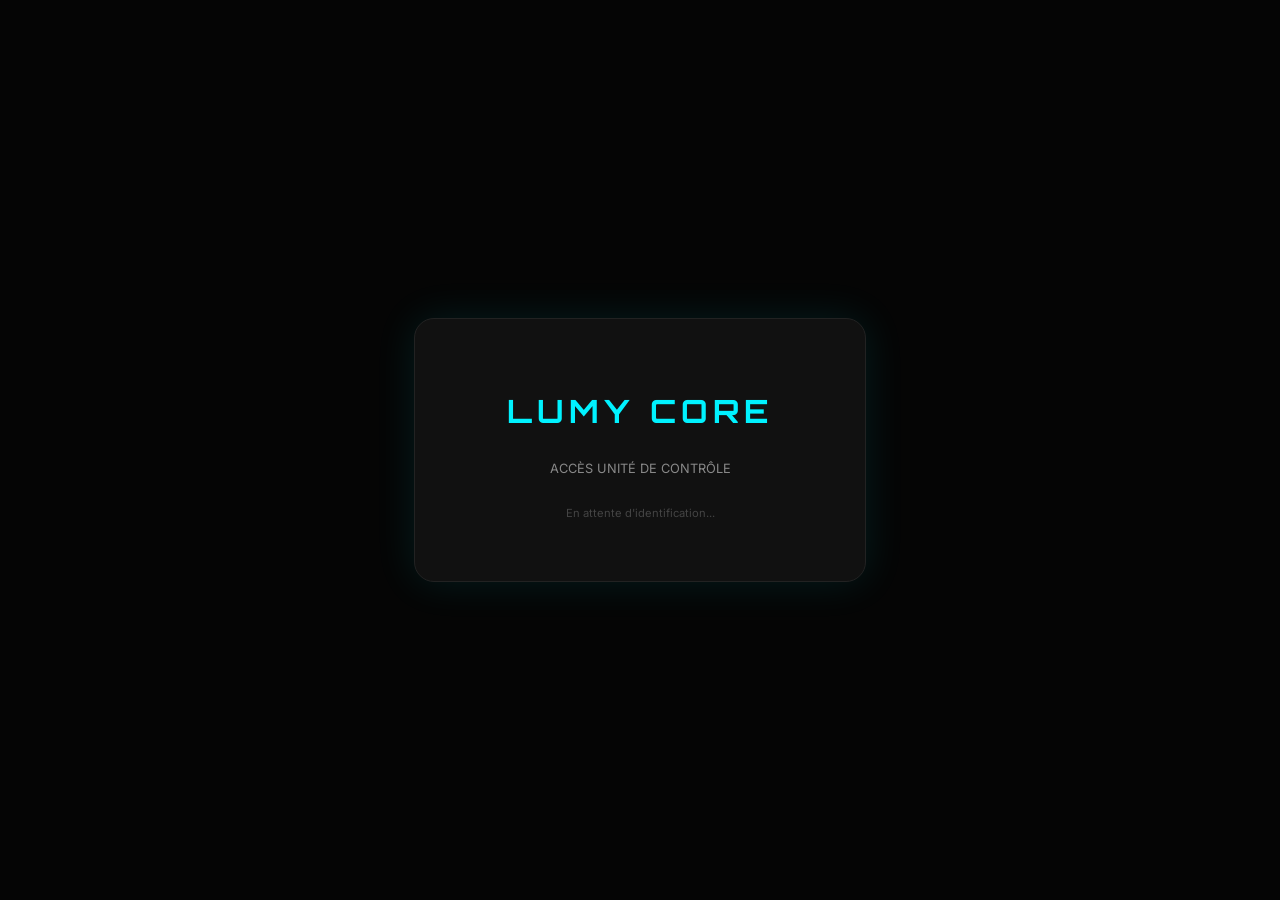
==== index.html @ 34170dda "Update index.html" ====
<!DOCTYPE html>
<html lang="fr">
<head>
    <meta charset="UTF-8">
    <title>LUMY CORE | AUTH</title>
    <link href="https://fonts.googleapis.com/css2?family=Orbitron:wght@700&family=Inter:wght@400&display=swap" rel="stylesheet">
    <script src="https://accounts.google.com/gsi/client" async defer></script>

    <style>
        body { background: #050505; color: white; font-family: 'Inter', sans-serif; display: flex; align-items: center; justify-content: center; height: 100vh; margin: 0; }
        .auth-card { background: #111; padding: 50px; border-radius: 20px; border: 1px solid #222; text-align: center; box-shadow: 0 0 40px rgba(0, 242, 255, 0.1); width: 350px; }
        h1 { font-family: 'Orbitron'; color: #00f2ff; letter-spacing: 5px; margin-bottom: 30px; }
        #g_id_onload { margin-top: 20px; }
    </style>
</head>
<body>

    <div class="auth-card">
        <h1>LUMY CORE</h1>
        <p style="opacity: 0.5; font-size: 0.8rem; margin-bottom: 30px;">ACCÈS UNITÉ DE CONTRÔLE</p>

        <div id="g_id_onload"
             data-client_id="280639681515-s3mthshvuqqc19s138j87o37br67qf9b.apps.googleusercontent.com"
             data-context="signin"
             data-ux_mode="popup"
             data-callback="handleCredentialResponse"
             data-auto_prompt="false">
        </div>

        <div class="g_id_signin"
             data-type="standard"
             data-shape="rectangular"
             data-theme="outline"
             data-text="signin_with"
             data-size="large"
             data-logo_alignment="left">
        </div>

        <p id="status" style="margin-top:20px; font-size:0.7rem; color:#444;">En attente d'identification...</p>
    </div>

    <script>
        function handleCredentialResponse(response) {
    // 1. Décoder les infos du jeton (c'est du Base64)
    const base64Url = response.credential.split('.')[1];
    const base64 = base64Url.replace(/-/g, '+').replace(/_/g, '/');
    const jsonPayload = decodeURIComponent(atob(base64).split('').map(function(c) {
        return '%' + ('00' + c.charCodeAt(0).toString(16)).slice(-2);
    }).join(''));

    const user = JSON.parse(jsonPayload);

    // 2. Enregistrer les infos dans le navigateur
    localStorage.setItem('lumy_user', JSON.stringify(user));

    // 3. Envoyer vers le Dashboard
    document.getElementById('status').innerText = "VÉRIFICATION RÉUSSIE... BIENVENUE " + user.given_name;
    
    setTimeout(() => {
        window.location.href = "dashboard.html";
    }, 1200);
}
    </script>
</body>
</html>
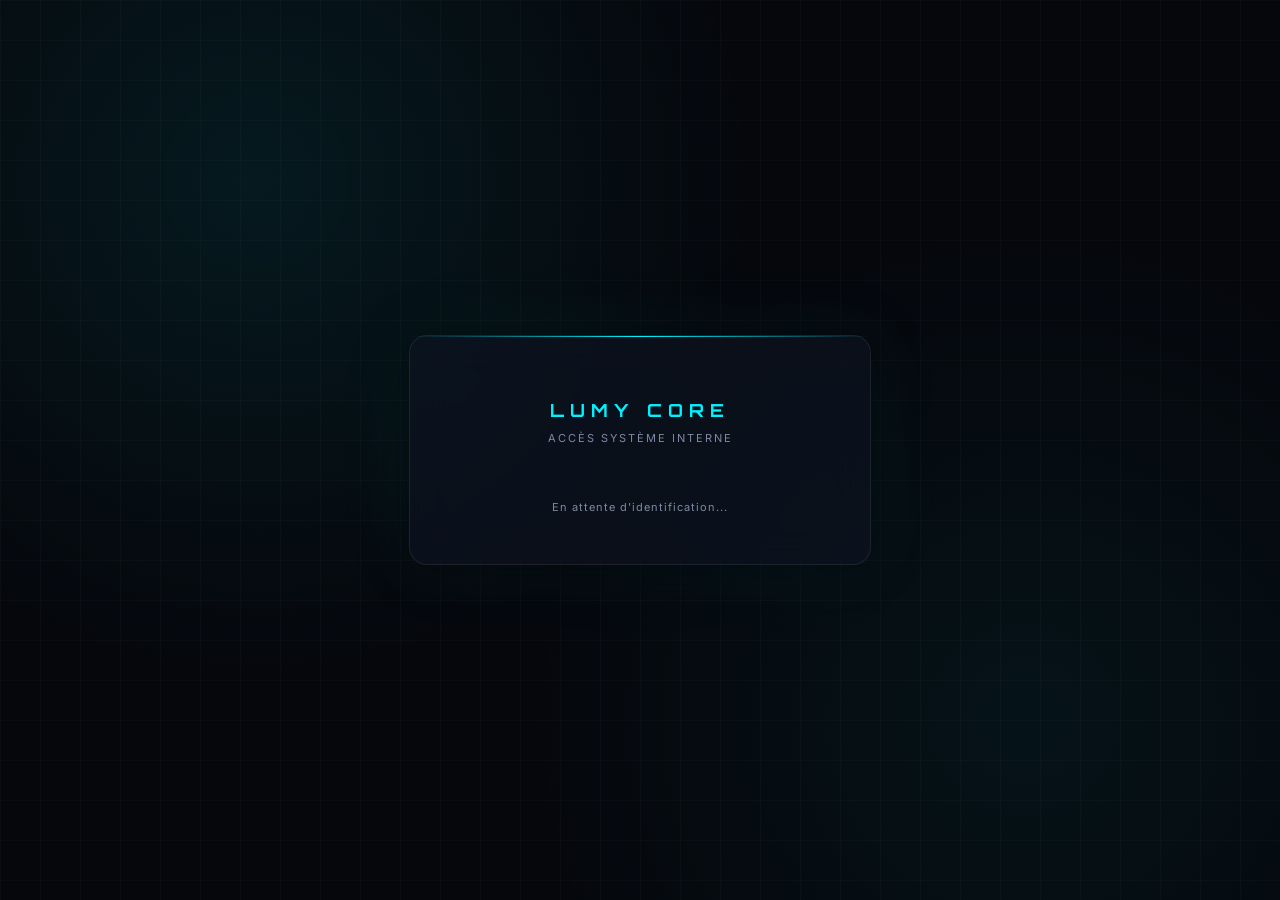
==== commit 876976e2: "Update index.html" ====
--- a/index.html
+++ b/index.html
@@ -1,65 +1,162 @@
 <!DOCTYPE html>
 <html lang="fr">
 <head>
-    <meta charset="UTF-8">
-    <title>LUMY CORE | AUTH</title>
-    <link href="https://fonts.googleapis.com/css2?family=Orbitron:wght@700&family=Inter:wght@400&display=swap" rel="stylesheet">
-    <script src="https://accounts.google.com/gsi/client" async defer></script>
+<meta charset="UTF-8">
+<title>LUMY CORE | AUTH</title>
 
-    <style>
-        body { background: #050505; color: white; font-family: 'Inter', sans-serif; display: flex; align-items: center; justify-content: center; height: 100vh; margin: 0; }
-        .auth-card { background: #111; padding: 50px; border-radius: 20px; border: 1px solid #222; text-align: center; box-shadow: 0 0 40px rgba(0, 242, 255, 0.1); width: 350px; }
-        h1 { font-family: 'Orbitron'; color: #00f2ff; letter-spacing: 5px; margin-bottom: 30px; }
-        #g_id_onload { margin-top: 20px; }
-    </style>
+<link href="https://fonts.googleapis.com/css2?family=Orbitron:wght@700&family=Inter:wght@300;400;500&display=swap" rel="stylesheet">
+<script src="https://accounts.google.com/gsi/client" async defer></script>
+
+<style>
+:root{
+    --bg:#05070c;
+    --panel:rgba(15,20,35,0.65);
+    --accent:#00f2ff;
+    --text:#e8f0ff;
+    --muted:#7c8aa3;
+    --border:rgba(255,255,255,0.08);
+}
+
+/* BACKGROUND */
+body{
+    margin:0;
+    height:100vh;
+    display:flex;
+    justify-content:center;
+    align-items:center;
+    background:
+        radial-gradient(circle at 20% 20%, rgba(0,242,255,0.08), transparent 40%),
+        radial-gradient(circle at 80% 80%, rgba(0,242,255,0.05), transparent 40%),
+        var(--bg);
+    font-family:Inter;
+    color:var(--text);
+    overflow:hidden;
+}
+
+/* GRID OVERLAY (subtil) */
+body::before{
+    content:"";
+    position:absolute;
+    width:100%;
+    height:100%;
+    background-image:linear-gradient(rgba(255,255,255,0.02) 1px, transparent 1px),
+                     linear-gradient(90deg, rgba(255,255,255,0.02) 1px, transparent 1px);
+    background-size:40px 40px;
+    pointer-events:none;
+}
+
+/* CARD */
+.auth-card{
+    position:relative;
+    background:var(--panel);
+    backdrop-filter:blur(20px);
+    border:1px solid var(--border);
+    padding:50px;
+    border-radius:18px;
+    text-align:center;
+    width:360px;
+
+    box-shadow:
+        0 0 40px rgba(0,0,0,0.6),
+        0 0 80px rgba(0,242,255,0.08);
+}
+
+/* TOP GLOW LINE */
+.auth-card::before{
+    content:"";
+    position:absolute;
+    top:0;
+    left:0;
+    right:0;
+    height:1px;
+    background:linear-gradient(90deg, transparent, var(--accent), transparent);
+}
+
+/* TITLE */
+h1{
+    font-family:Orbitron;
+    color:var(--accent);
+    letter-spacing:6px;
+    font-size:18px;
+    margin-bottom:10px;
+}
+
+/* SUBTEXT */
+.subtitle{
+    font-size:11px;
+    color:var(--muted);
+    letter-spacing:2px;
+    margin-bottom:30px;
+}
+
+/* STATUS */
+#status{
+    margin-top:25px;
+    font-size:11px;
+    color:var(--muted);
+    letter-spacing:1px;
+}
+
+/* GOOGLE BUTTON WRAP */
+.g_id_signin{
+    display:flex;
+    justify-content:center;
+}
+
+/* HOVER GLOW */
+.auth-card:hover{
+    box-shadow:
+        0 0 50px rgba(0,0,0,0.7),
+        0 0 120px rgba(0,242,255,0.12);
+    transition:0.4s;
+}
+</style>
 </head>
+
 <body>
 
-    <div class="auth-card">
-        <h1>LUMY CORE</h1>
-        <p style="opacity: 0.5; font-size: 0.8rem; margin-bottom: 30px;">ACCÈS UNITÉ DE CONTRÔLE</p>
+<div class="auth-card">
+    <h1>LUMY CORE</h1>
+    <div class="subtitle">ACCÈS SYSTÈME INTERNE</div>
 
-        <div id="g_id_onload"
-             data-client_id="280639681515-s3mthshvuqqc19s138j87o37br67qf9b.apps.googleusercontent.com"
-             data-context="signin"
-             data-ux_mode="popup"
-             data-callback="handleCredentialResponse"
-             data-auto_prompt="false">
-        </div>
-
-        <div class="g_id_signin"
-             data-type="standard"
-             data-shape="rectangular"
-             data-theme="outline"
-             data-text="signin_with"
-             data-size="large"
-             data-logo_alignment="left">
-        </div>
-
-        <p id="status" style="margin-top:20px; font-size:0.7rem; color:#444;">En attente d'identification...</p>
+    <div id="g_id_onload"
+         data-client_id="280639681515-s3mthshvuqqc19s138j87o37br67qf9b.apps.googleusercontent.com"
+         data-context="signin"
+         data-ux_mode="popup"
+         data-callback="handleCredentialResponse"
+         data-auto_prompt="false">
     </div>
 
-    <script>
-        function handleCredentialResponse(response) {
-    // 1. Décoder les infos du jeton (c'est du Base64)
+    <div class="g_id_signin"
+         data-type="standard"
+         data-theme="outline"
+         data-size="large">
+    </div>
+
+    <div id="status">En attente d'identification...</div>
+</div>
+
+<script>
+function handleCredentialResponse(response) {
+
     const base64Url = response.credential.split('.')[1];
     const base64 = base64Url.replace(/-/g, '+').replace(/_/g, '/');
-    const jsonPayload = decodeURIComponent(atob(base64).split('').map(function(c) {
-        return '%' + ('00' + c.charCodeAt(0).toString(16)).slice(-2);
-    }).join(''));
+    const jsonPayload = decodeURIComponent(atob(base64).split('').map(c =>
+        '%' + ('00' + c.charCodeAt(0).toString(16)).slice(-2)
+    ).join(''));
 
     const user = JSON.parse(jsonPayload);
 
-    // 2. Enregistrer les infos dans le navigateur
     localStorage.setItem('lumy_user', JSON.stringify(user));
 
-    // 3. Envoyer vers le Dashboard
-    document.getElementById('status').innerText = "VÉRIFICATION RÉUSSIE... BIENVENUE " + user.given_name;
-    
+    document.getElementById('status').innerText =
+        "AUTHENTIFICATION VALIDÉE — " + user.given_name;
+
     setTimeout(() => {
         window.location.href = "dashboard.html";
-    }, 1200);
+    }, 1000);
 }
-    </script>
+</script>
+
 </body>
 </html>
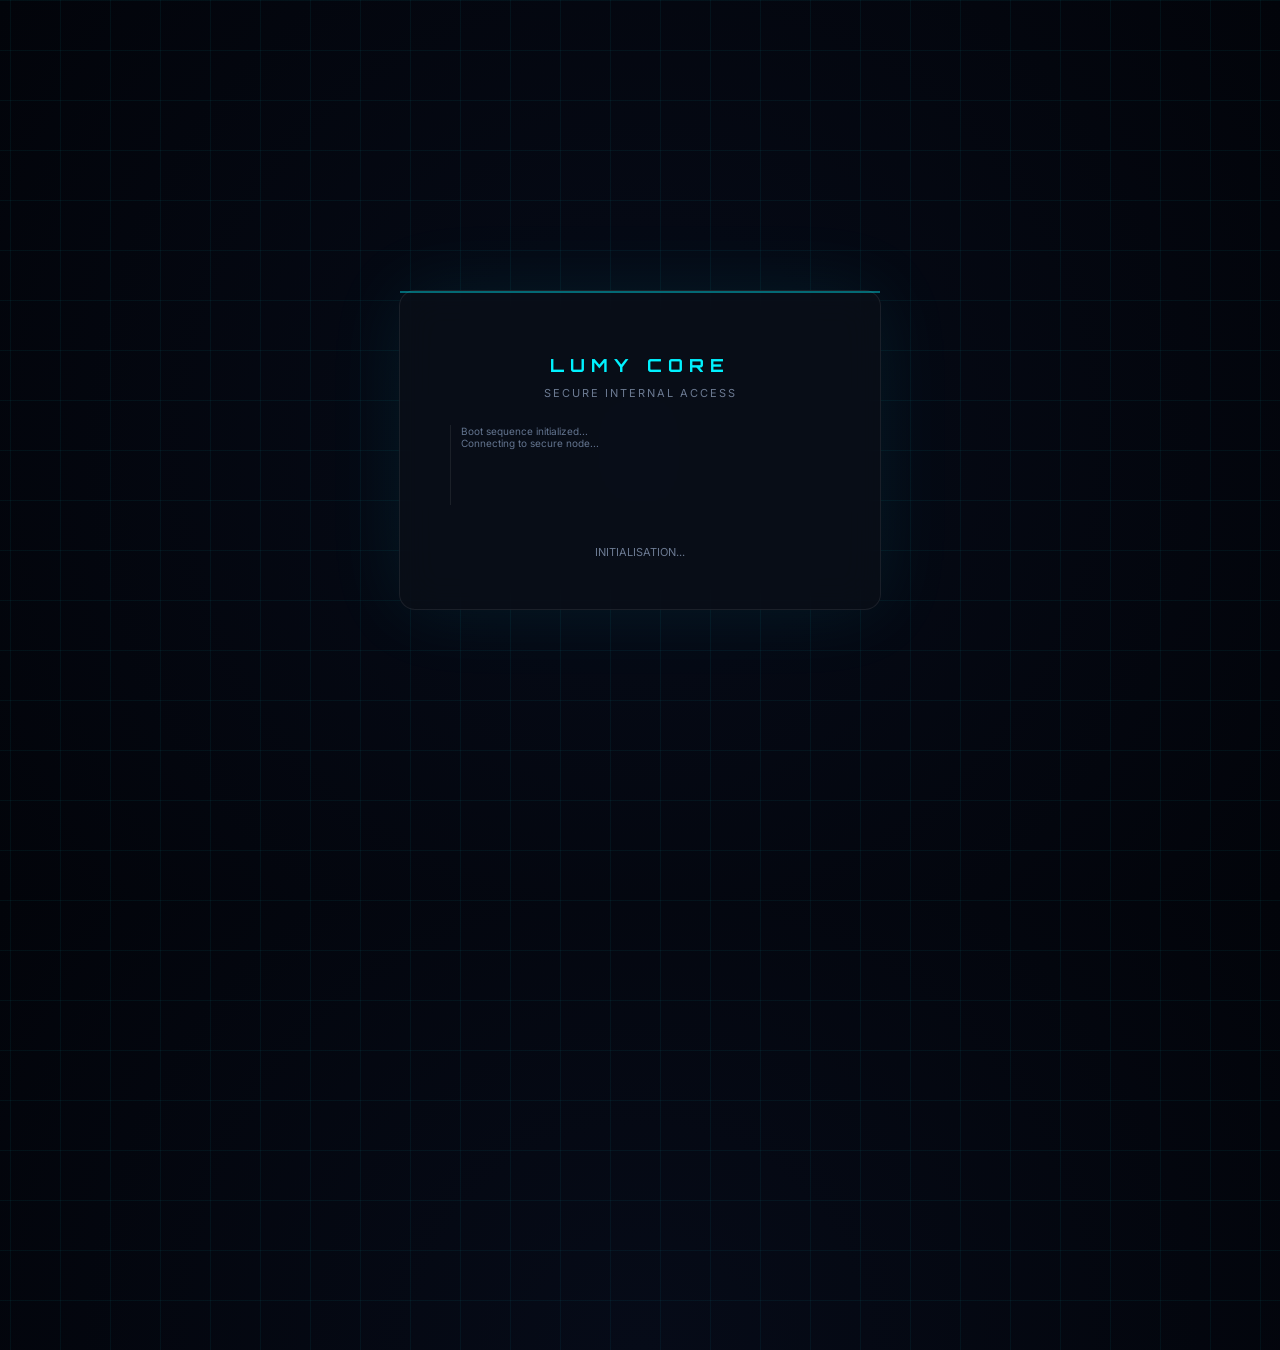
==== commit cb7e2608: "Update index.html" ====
--- a/index.html
+++ b/index.html
@@ -2,18 +2,18 @@
 <html lang="fr">
 <head>
 <meta charset="UTF-8">
-<title>LUMY CORE | AUTH</title>
+<title>LUMY CORE | SECURE ACCESS</title>
 
 <link href="https://fonts.googleapis.com/css2?family=Orbitron:wght@700&family=Inter:wght@300;400;500&display=swap" rel="stylesheet">
 <script src="https://accounts.google.com/gsi/client" async defer></script>
 
 <style>
 :root{
-    --bg:#05070c;
-    --panel:rgba(15,20,35,0.65);
+    --bg:#03060c;
+    --panel:rgba(10,15,25,0.75);
     --accent:#00f2ff;
     --text:#e8f0ff;
-    --muted:#7c8aa3;
+    --muted:#6c7a92;
     --border:rgba(255,255,255,0.08);
 }
 
@@ -24,90 +24,117 @@
     display:flex;
     justify-content:center;
     align-items:center;
-    background:
-        radial-gradient(circle at 20% 20%, rgba(0,242,255,0.08), transparent 40%),
-        radial-gradient(circle at 80% 80%, rgba(0,242,255,0.05), transparent 40%),
-        var(--bg);
     font-family:Inter;
     color:var(--text);
+    background:radial-gradient(circle at 50% 50%, #060b18, #02040a);
     overflow:hidden;
 }
 
-/* GRID OVERLAY (subtil) */
+/* ANIMATED GRID */
 body::before{
     content:"";
     position:absolute;
-    width:100%;
-    height:100%;
-    background-image:linear-gradient(rgba(255,255,255,0.02) 1px, transparent 1px),
-                     linear-gradient(90deg, rgba(255,255,255,0.02) 1px, transparent 1px);
-    background-size:40px 40px;
-    pointer-events:none;
+    width:200%;
+    height:200%;
+    background:
+        linear-gradient(rgba(0,242,255,0.05) 1px, transparent 1px),
+        linear-gradient(90deg, rgba(0,242,255,0.05) 1px, transparent 1px);
+    background-size:50px 50px;
+    transform:rotate(0deg);
+    animation:moveGrid 20s linear infinite;
+}
+
+@keyframes moveGrid{
+    from{transform:translateY(0);}
+    to{transform:translateY(-50px);}
 }
 
 /* CARD */
 .auth-card{
     position:relative;
     background:var(--panel);
-    backdrop-filter:blur(20px);
+    backdrop-filter:blur(18px);
     border:1px solid var(--border);
     padding:50px;
-    border-radius:18px;
+    border-radius:16px;
+    width:380px;
     text-align:center;
-    width:360px;
-
-    box-shadow:
-        0 0 40px rgba(0,0,0,0.6),
-        0 0 80px rgba(0,242,255,0.08);
-}
-
-/* TOP GLOW LINE */
-.auth-card::before{
+    box-shadow:0 0 80px rgba(0,242,255,0.08);
+}
+
+/* SCAN LINE */
+.auth-card::after{
     content:"";
     position:absolute;
+    left:0;
+    width:100%;
+    height:2px;
+    background:var(--accent);
     top:0;
-    left:0;
-    right:0;
-    height:1px;
-    background:linear-gradient(90deg, transparent, var(--accent), transparent);
+    animation:scan 4s linear infinite;
+    opacity:0.4;
+}
+
+@keyframes scan{
+    0%{top:0}
+    100%{top:100%}
 }
 
 /* TITLE */
 h1{
     font-family:Orbitron;
-    color:var(--accent);
     letter-spacing:6px;
     font-size:18px;
+    color:var(--accent);
     margin-bottom:10px;
 }
 
-/* SUBTEXT */
+/* SUB */
 .subtitle{
     font-size:11px;
+    letter-spacing:2px;
     color:var(--muted);
-    letter-spacing:2px;
-    margin-bottom:30px;
+    margin-bottom:25px;
+}
+
+/* TERMINAL LOG */
+.log-box{
+    text-align:left;
+    font-size:10px;
+    color:#8aa0c2;
+    height:80px;
+    overflow:hidden;
+    margin-bottom:20px;
+    border-left:1px solid var(--border);
+    padding-left:10px;
+}
+
+.log-line{
+    opacity:0.7;
+    animation:fadeIn 0.5s ease;
+}
+
+@keyframes fadeIn{
+    from{opacity:0;transform:translateY(5px)}
+    to{opacity:0.7}
 }
 
 /* STATUS */
 #status{
-    margin-top:25px;
+    margin-top:20px;
     font-size:11px;
     color:var(--muted);
-    letter-spacing:1px;
-}
-
-/* GOOGLE BUTTON WRAP */
+}
+
+/* BUTTON WRAP */
 .g_id_signin{
     display:flex;
     justify-content:center;
 }
 
-/* HOVER GLOW */
+/* HOVER */
 .auth-card:hover{
-    box-shadow:
-        0 0 50px rgba(0,0,0,0.7),
-        0 0 120px rgba(0,242,255,0.12);
+    box-shadow:0 0 120px rgba(0,242,255,0.12);
     transition:0.4s;
 }
 </style>
@@ -116,31 +143,59 @@
 <body>
 
 <div class="auth-card">
+
     <h1>LUMY CORE</h1>
-    <div class="subtitle">ACCÈS SYSTÈME INTERNE</div>
+    <div class="subtitle">SECURE INTERNAL ACCESS</div>
+
+    <div class="log-box" id="logs"></div>
 
     <div id="g_id_onload"
-         data-client_id="280639681515-s3mthshvuqqc19s138j87o37br67qf9b.apps.googleusercontent.com"
-         data-context="signin"
-         data-ux_mode="popup"
-         data-callback="handleCredentialResponse"
-         data-auto_prompt="false">
+        data-client_id="280639681515-s3mthshvuqqc19s138j87o37br67qf9b.apps.googleusercontent.com"
+        data-context="signin"
+        data-ux_mode="popup"
+        data-callback="handleCredentialResponse"
+        data-auto_prompt="false">
     </div>
 
     <div class="g_id_signin"
-         data-type="standard"
-         data-theme="outline"
-         data-size="large">
+        data-type="standard"
+        data-theme="outline"
+        data-size="large">
     </div>
 
-    <div id="status">En attente d'identification...</div>
+    <div id="status">INITIALISATION...</div>
+
 </div>
 
 <script>
+
+/* FAKE SYSTEM LOGS */
+const logs = [
+"Boot sequence initialized...",
+"Connecting to secure node...",
+"Verifying certificates...",
+"Checking access policies...",
+"Syncing authentication module...",
+"Awaiting user credentials..."
+];
+
+let i = 0;
+setInterval(()=>{
+    if(i < logs.length){
+        let line = document.createElement("div");
+        line.className = "log-line";
+        line.innerText = logs[i];
+        document.getElementById("logs").appendChild(line);
+        i++;
+    }
+}, 500);
+
+/* AUTH */
 function handleCredentialResponse(response) {
 
     const base64Url = response.credential.split('.')[1];
     const base64 = base64Url.replace(/-/g, '+').replace(/_/g, '/');
+
     const jsonPayload = decodeURIComponent(atob(base64).split('').map(c =>
         '%' + ('00' + c.charCodeAt(0).toString(16)).slice(-2)
     ).join(''));
@@ -149,12 +204,12 @@
 
     localStorage.setItem('lumy_user', JSON.stringify(user));
 
-    document.getElementById('status').innerText =
-        "AUTHENTIFICATION VALIDÉE — " + user.given_name;
-
-    setTimeout(() => {
+    document.getElementById("status").innerText =
+        "ACCESS GRANTED — " + user.email;
+
+    setTimeout(()=>{
         window.location.href = "dashboard.html";
-    }, 1000);
+    }, 1200);
 }
 </script>
 
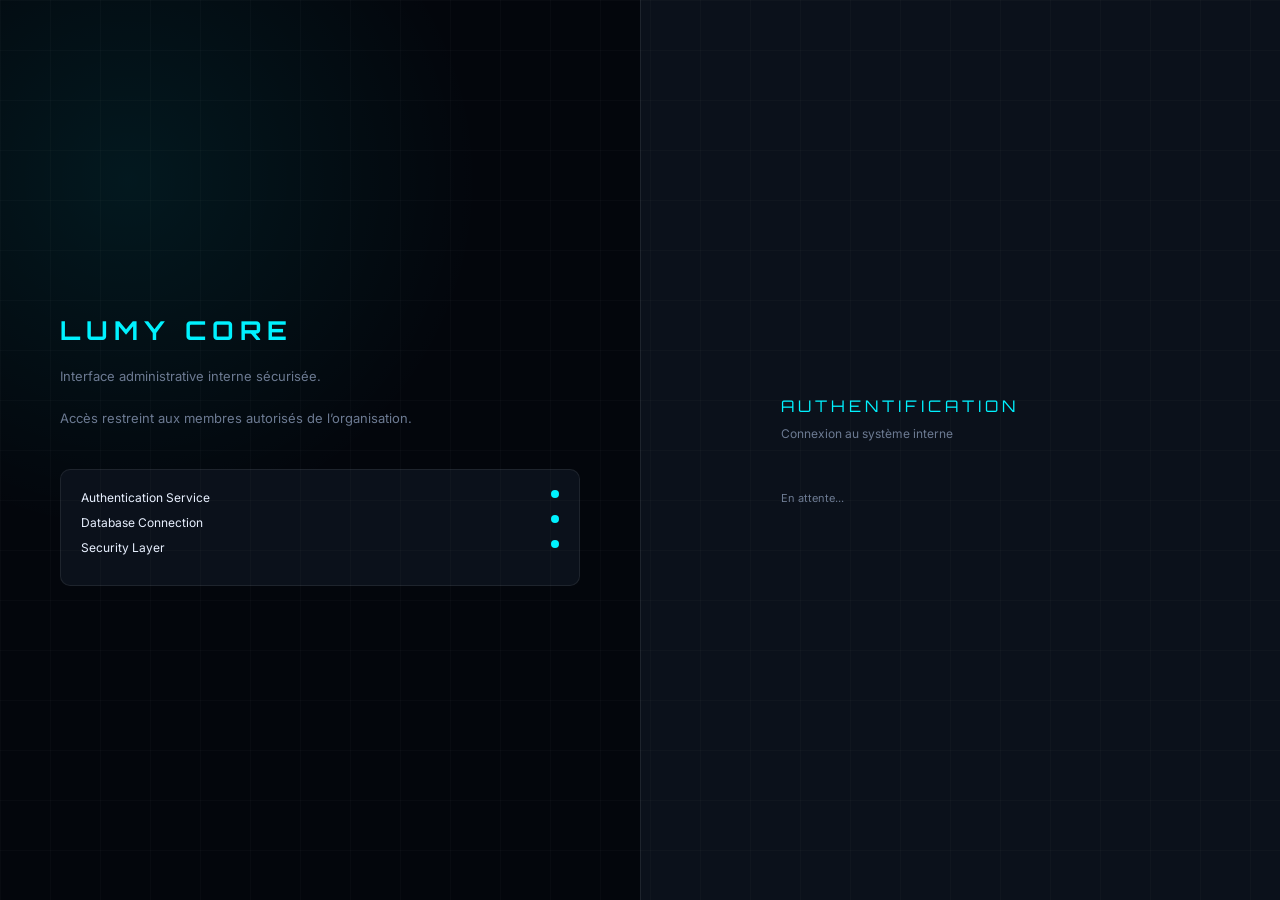
==== commit a4330cb4: "Update index.html" ====
--- a/index.html
+++ b/index.html
@@ -2,7 +2,7 @@
 <html lang="fr">
 <head>
 <meta charset="UTF-8">
-<title>LUMY CORE | SECURE ACCESS</title>
+<title>LUMY CORE | SYSTEM ACCESS</title>
 
 <link href="https://fonts.googleapis.com/css2?family=Orbitron:wght@700&family=Inter:wght@300;400;500&display=swap" rel="stylesheet">
 <script src="https://accounts.google.com/gsi/client" async defer></script>
@@ -10,113 +10,117 @@
 <style>
 :root{
     --bg:#03060c;
-    --panel:rgba(10,15,25,0.75);
+    --panel:#0b111b;
+    --panel2:#0f1624;
     --accent:#00f2ff;
     --text:#e8f0ff;
     --muted:#6c7a92;
     --border:rgba(255,255,255,0.08);
 }
 
-/* BACKGROUND */
+/* GLOBAL */
+*{margin:0;padding:0;box-sizing:border-box;font-family:Inter;}
+
 body{
-    margin:0;
     height:100vh;
     display:flex;
+    background:var(--bg);
+    color:var(--text);
+}
+
+/* LEFT PANEL (ADMIN SYSTEM) */
+.left{
+    width:50%;
+    padding:60px;
+    display:flex;
+    flex-direction:column;
     justify-content:center;
-    align-items:center;
-    font-family:Inter;
-    color:var(--text);
-    background:radial-gradient(circle at 50% 50%, #060b18, #02040a);
-    overflow:hidden;
-}
-
-/* ANIMATED GRID */
-body::before{
-    content:"";
-    position:absolute;
-    width:200%;
-    height:200%;
     background:
-        linear-gradient(rgba(0,242,255,0.05) 1px, transparent 1px),
-        linear-gradient(90deg, rgba(0,242,255,0.05) 1px, transparent 1px);
-    background-size:50px 50px;
-    transform:rotate(0deg);
-    animation:moveGrid 20s linear infinite;
-}
-
-@keyframes moveGrid{
-    from{transform:translateY(0);}
-    to{transform:translateY(-50px);}
-}
-
-/* CARD */
-.auth-card{
-    position:relative;
-    background:var(--panel);
-    backdrop-filter:blur(18px);
-    border:1px solid var(--border);
-    padding:50px;
-    border-radius:16px;
-    width:380px;
-    text-align:center;
-    box-shadow:0 0 80px rgba(0,242,255,0.08);
-}
-
-/* SCAN LINE */
-.auth-card::after{
-    content:"";
-    position:absolute;
-    left:0;
-    width:100%;
-    height:2px;
-    background:var(--accent);
-    top:0;
-    animation:scan 4s linear infinite;
-    opacity:0.4;
-}
-
-@keyframes scan{
-    0%{top:0}
-    100%{top:100%}
+        radial-gradient(circle at 20% 20%, rgba(0,242,255,0.08), transparent 40%),
+        var(--bg);
 }
 
 /* TITLE */
 h1{
     font-family:Orbitron;
     letter-spacing:6px;
-    font-size:18px;
+    font-size:26px;
+    color:var(--accent);
+    margin-bottom:20px;
+}
+
+/* DESCRIPTION */
+.desc{
+    color:var(--muted);
+    font-size:13px;
+    line-height:1.6;
+    max-width:400px;
+}
+
+/* SYSTEM STATUS */
+.status-box{
+    margin-top:40px;
+    border:1px solid var(--border);
+    padding:20px;
+    border-radius:10px;
+    background:var(--panel);
+}
+
+.status-line{
+    display:flex;
+    justify-content:space-between;
+    font-size:12px;
+    margin-bottom:10px;
+}
+
+/* ANIM DOT */
+.dot{
+    width:8px;
+    height:8px;
+    border-radius:50%;
+    background:var(--accent);
+    animation:pulse 1.5s infinite;
+}
+
+@keyframes pulse{
+    0%{opacity:0.3}
+    50%{opacity:1}
+    100%{opacity:0.3}
+}
+
+/* RIGHT PANEL (LOGIN) */
+.right{
+    width:50%;
+    display:flex;
+    justify-content:center;
+    align-items:center;
+    background:var(--panel);
+    border-left:1px solid var(--border);
+}
+
+/* LOGIN BLOCK */
+.auth{
+    width:360px;
+}
+
+/* TITLE */
+.auth-title{
+    font-family:Orbitron;
+    letter-spacing:4px;
     color:var(--accent);
     margin-bottom:10px;
 }
 
-/* SUB */
-.subtitle{
-    font-size:11px;
-    letter-spacing:2px;
+.sub{
+    font-size:12px;
     color:var(--muted);
-    margin-bottom:25px;
-}
-
-/* TERMINAL LOG */
-.log-box{
-    text-align:left;
-    font-size:10px;
-    color:#8aa0c2;
-    height:80px;
-    overflow:hidden;
-    margin-bottom:20px;
-    border-left:1px solid var(--border);
-    padding-left:10px;
-}
-
-.log-line{
-    opacity:0.7;
-    animation:fadeIn 0.5s ease;
-}
-
-@keyframes fadeIn{
-    from{opacity:0;transform:translateY(5px)}
-    to{opacity:0.7}
+    margin-bottom:30px;
+}
+
+/* BUTTON WRAP */
+.g_id_signin{
+    display:flex;
+    justify-content:center;
 }
 
 /* STATUS */
@@ -126,72 +130,86 @@
     color:var(--muted);
 }
 
-/* BUTTON WRAP */
-.g_id_signin{
-    display:flex;
-    justify-content:center;
-}
-
-/* HOVER */
-.auth-card:hover{
-    box-shadow:0 0 120px rgba(0,242,255,0.12);
-    transition:0.4s;
+/* HOVER INTERACTION */
+.auth:hover{
+    transform:translateY(-2px);
+    transition:0.3s;
+}
+
+/* BACKGROUND GRID */
+body::before{
+    content:"";
+    position:absolute;
+    width:100%;
+    height:100%;
+    background:
+        linear-gradient(rgba(255,255,255,0.02) 1px, transparent 1px),
+        linear-gradient(90deg, rgba(255,255,255,0.02) 1px, transparent 1px);
+    background-size:50px 50px;
+    pointer-events:none;
 }
 </style>
 </head>
 
 <body>
 
-<div class="auth-card">
+<!-- LEFT PANEL -->
+<div class="left">
 
     <h1>LUMY CORE</h1>
-    <div class="subtitle">SECURE INTERNAL ACCESS</div>
-
-    <div class="log-box" id="logs"></div>
-
-    <div id="g_id_onload"
-        data-client_id="280639681515-s3mthshvuqqc19s138j87o37br67qf9b.apps.googleusercontent.com"
-        data-context="signin"
-        data-ux_mode="popup"
-        data-callback="handleCredentialResponse"
-        data-auto_prompt="false">
+
+    <div class="desc">
+        Interface administrative interne sécurisée.<br><br>
+        Accès restreint aux membres autorisés de l’organisation.
     </div>
 
-    <div class="g_id_signin"
-        data-type="standard"
-        data-theme="outline"
-        data-size="large">
+    <div class="status-box">
+        <div class="status-line">
+            <span>Authentication Service</span>
+            <div class="dot"></div>
+        </div>
+        <div class="status-line">
+            <span>Database Connection</span>
+            <div class="dot"></div>
+        </div>
+        <div class="status-line">
+            <span>Security Layer</span>
+            <div class="dot"></div>
+        </div>
     </div>
 
-    <div id="status">INITIALISATION...</div>
-
 </div>
 
+<!-- RIGHT PANEL -->
+<div class="right">
+
+    <div class="auth">
+
+        <div class="auth-title">AUTHENTIFICATION</div>
+        <div class="sub">Connexion au système interne</div>
+
+        <div id="g_id_onload"
+            data-client_id="280639681515-s3mthshvuqqc19s138j87o37br67qf9b.apps.googleusercontent.com"
+            data-context="signin"
+            data-ux_mode="popup"
+            data-callback="handleCredentialResponse"
+            data-auto_prompt="false">
+        </div>
+
+        <div class="g_id_signin"
+            data-type="standard"
+            data-theme="outline"
+            data-size="large">
+        </div>
+
+        <div id="status">En attente...</div>
+
+    </div>
+
+</div>
+
 <script>
-
-/* FAKE SYSTEM LOGS */
-const logs = [
-"Boot sequence initialized...",
-"Connecting to secure node...",
-"Verifying certificates...",
-"Checking access policies...",
-"Syncing authentication module...",
-"Awaiting user credentials..."
-];
-
-let i = 0;
-setInterval(()=>{
-    if(i < logs.length){
-        let line = document.createElement("div");
-        line.className = "log-line";
-        line.innerText = logs[i];
-        document.getElementById("logs").appendChild(line);
-        i++;
-    }
-}, 500);
-
-/* AUTH */
-function handleCredentialResponse(response) {
+function handleCredentialResponse(response){
 
     const base64Url = response.credential.split('.')[1];
     const base64 = base64Url.replace(/-/g, '+').replace(/_/g, '/');
@@ -205,11 +223,11 @@
     localStorage.setItem('lumy_user', JSON.stringify(user));
 
     document.getElementById("status").innerText =
-        "ACCESS GRANTED — " + user.email;
+        "Accès autorisé : " + user.email;
 
     setTimeout(()=>{
         window.location.href = "dashboard.html";
-    }, 1200);
+    },1000);
 }
 </script>
 
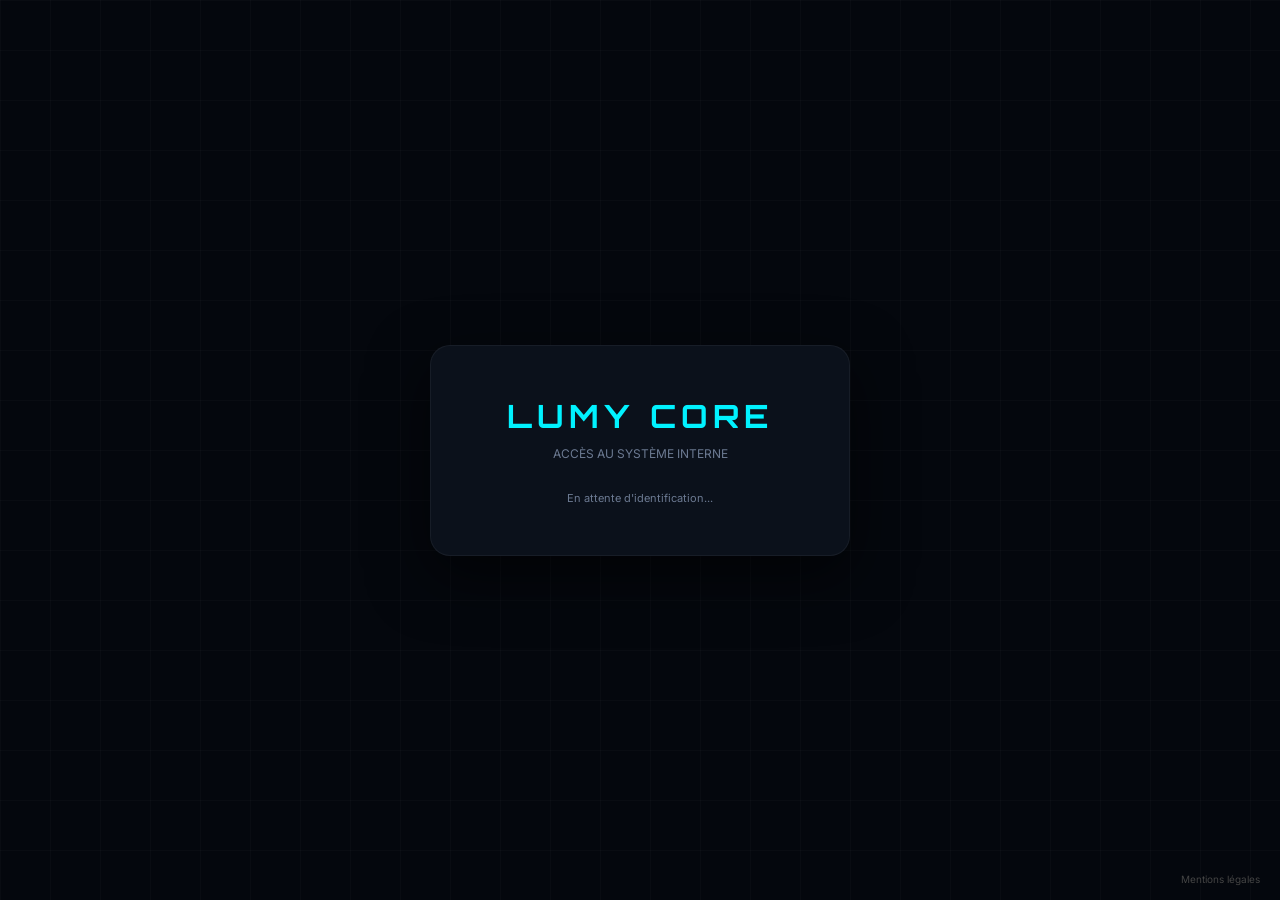
==== commit 6b6098fe: "Update index.html" ====
--- a/index.html
+++ b/index.html
@@ -2,20 +2,18 @@
 <html lang="fr">
 <head>
 <meta charset="UTF-8">
-<title>LUMY CORE | SYSTEM ACCESS</title>
+<title>LUMY CORE | AUTH</title>
 
 <link href="https://fonts.googleapis.com/css2?family=Orbitron:wght@700&family=Inter:wght@300;400;500&display=swap" rel="stylesheet">
 <script src="https://accounts.google.com/gsi/client" async defer></script>
 
 <style>
 :root{
-    --bg:#03060c;
+    --bg:#04070d;
     --panel:#0b111b;
-    --panel2:#0f1624;
     --accent:#00f2ff;
     --text:#e8f0ff;
     --muted:#6c7a92;
-    --border:rgba(255,255,255,0.08);
 }
 
 /* GLOBAL */
@@ -24,116 +22,10 @@
 body{
     height:100vh;
     display:flex;
+    justify-content:center;
+    align-items:center;
     background:var(--bg);
     color:var(--text);
-}
-
-/* LEFT PANEL (ADMIN SYSTEM) */
-.left{
-    width:50%;
-    padding:60px;
-    display:flex;
-    flex-direction:column;
-    justify-content:center;
-    background:
-        radial-gradient(circle at 20% 20%, rgba(0,242,255,0.08), transparent 40%),
-        var(--bg);
-}
-
-/* TITLE */
-h1{
-    font-family:Orbitron;
-    letter-spacing:6px;
-    font-size:26px;
-    color:var(--accent);
-    margin-bottom:20px;
-}
-
-/* DESCRIPTION */
-.desc{
-    color:var(--muted);
-    font-size:13px;
-    line-height:1.6;
-    max-width:400px;
-}
-
-/* SYSTEM STATUS */
-.status-box{
-    margin-top:40px;
-    border:1px solid var(--border);
-    padding:20px;
-    border-radius:10px;
-    background:var(--panel);
-}
-
-.status-line{
-    display:flex;
-    justify-content:space-between;
-    font-size:12px;
-    margin-bottom:10px;
-}
-
-/* ANIM DOT */
-.dot{
-    width:8px;
-    height:8px;
-    border-radius:50%;
-    background:var(--accent);
-    animation:pulse 1.5s infinite;
-}
-
-@keyframes pulse{
-    0%{opacity:0.3}
-    50%{opacity:1}
-    100%{opacity:0.3}
-}
-
-/* RIGHT PANEL (LOGIN) */
-.right{
-    width:50%;
-    display:flex;
-    justify-content:center;
-    align-items:center;
-    background:var(--panel);
-    border-left:1px solid var(--border);
-}
-
-/* LOGIN BLOCK */
-.auth{
-    width:360px;
-}
-
-/* TITLE */
-.auth-title{
-    font-family:Orbitron;
-    letter-spacing:4px;
-    color:var(--accent);
-    margin-bottom:10px;
-}
-
-.sub{
-    font-size:12px;
-    color:var(--muted);
-    margin-bottom:30px;
-}
-
-/* BUTTON WRAP */
-.g_id_signin{
-    display:flex;
-    justify-content:center;
-}
-
-/* STATUS */
-#status{
-    margin-top:20px;
-    font-size:11px;
-    color:var(--muted);
-}
-
-/* HOVER INTERACTION */
-.auth:hover{
-    transform:translateY(-2px);
-    transition:0.3s;
 }
 
 /* BACKGROUND GRID */
@@ -146,66 +38,174 @@
         linear-gradient(rgba(255,255,255,0.02) 1px, transparent 1px),
         linear-gradient(90deg, rgba(255,255,255,0.02) 1px, transparent 1px);
     background-size:50px 50px;
-    pointer-events:none;
+}
+
+/* CARD */
+.auth{
+    position:relative;
+    width:420px;
+    padding:50px;
+    background:var(--panel);
+    border-radius:20px;
+    border:1px solid rgba(255,255,255,0.05);
+    box-shadow:0 20px 60px rgba(0,0,0,0.6);
+    text-align:center;
+}
+
+/* TITLE */
+h1{
+    font-family:Orbitron;
+    letter-spacing:5px;
+    color:var(--accent);
+    margin-bottom:10px;
+}
+
+.sub{
+    font-size:12px;
+    color:var(--muted);
+    margin-bottom:30px;
+}
+
+/* STATUS */
+#status{
+    margin-top:20px;
+    font-size:11px;
+    color:var(--muted);
+}
+
+/* LEGAL BUTTON */
+.legal-trigger{
+    position:fixed;
+    bottom:15px;
+    right:20px;
+    font-size:10px;
+    color:#444;
+    cursor:pointer;
+    transition:0.3s;
+}
+
+.legal-trigger:hover{
+    color:var(--accent);
+}
+
+/* MODAL */
+.legal-modal{
+    position:fixed;
+    width:100%;
+    height:100%;
+    background:rgba(0,0,0,0.85);
+    display:none;
+    align-items:center;
+    justify-content:center;
+    z-index:999;
+}
+
+.legal-content{
+    width:600px;
+    max-height:80vh;
+    background:#0b111b;
+    border:1px solid #222;
+    border-radius:15px;
+    padding:25px;
+    overflow-y:auto;
+    box-shadow:0 0 50px rgba(0,242,255,0.15);
+}
+
+.legal-header{
+    font-family:Orbitron;
+    font-size:12px;
+    color:var(--accent);
+    margin-bottom:15px;
+    display:flex;
+    justify-content:space-between;
+}
+
+.close{
+    cursor:pointer;
+    font-size:18px;
+}
+
+.legal-body{
+    font-size:12px;
+    color:#aaa;
+    line-height:1.6;
+}
+
+.legal-body h3{
+    color:white;
+    font-size:11px;
+    margin-top:15px;
 }
 </style>
 </head>
 
 <body>
 
-<!-- LEFT PANEL -->
-<div class="left">
-
+<div class="auth">
     <h1>LUMY CORE</h1>
-
-    <div class="desc">
-        Interface administrative interne sécurisée.<br><br>
-        Accès restreint aux membres autorisés de l’organisation.
+    <div class="sub">ACCÈS AU SYSTÈME INTERNE</div>
+
+    <div id="g_id_onload"
+        data-client_id="280639681515-s3mthshvuqqc19s138j87o37br67qf9b.apps.googleusercontent.com"
+        data-context="signin"
+        data-ux_mode="popup"
+        data-callback="handleCredentialResponse"
+        data-auto_prompt="false">
     </div>
 
-    <div class="status-box">
-        <div class="status-line">
-            <span>Authentication Service</span>
-            <div class="dot"></div>
+    <div class="g_id_signin"
+        data-type="standard"
+        data-theme="outline"
+        data-size="large">
+    </div>
+
+    <div id="status">En attente d'identification...</div>
+</div>
+
+<!-- BOUTON -->
+<div class="legal-trigger" onclick="openLegal()">Mentions légales</div>
+
+<!-- POPUP -->
+<div class="legal-modal" id="legalModal">
+    <div class="legal-content">
+
+        <div class="legal-header">
+            LUMY CORE — MENTIONS LÉGALES
+            <span class="close" onclick="closeLegal()">×</span>
         </div>
-        <div class="status-line">
-            <span>Database Connection</span>
-            <div class="dot"></div>
+
+        <div class="legal-body">
+
+            <h3>Éditeur du Système</h3>
+            Association LUMY CORPORATION<br>
+            Loi 1901<br>
+            Siège : Issoire (63500), France<br>
+            RNA : W633005785<br>
+            SIRET : 102 450 350 00016<br>
+            Directeur : Théo Rabillard<br>
+            Contact : contact@lumycorp.com
+
+            <h3>Hébergement & Infrastructure</h3>
+            GitHub Pages / Cloudflare<br>
+            Données en Union Européenne<br>
+            DNS : LDS
+
+            <h3>Propriété Intellectuelle</h3>
+            LumyOS, design et code protégés<br>
+            Reproduction interdite (Art. L122-4 CPI)
+
+            <h3>Données & RGPD</h3>
+            Données chiffrées AES-256<br>
+            Usage interne uniquement<br>
+            Droit d'accès : contact@lumycorp.com
+
+            <h3>Sécurité</h3>
+            Communications sécurisées SSL<br>
+            Chiffrement actif des échanges
+
         </div>
-        <div class="status-line">
-            <span>Security Layer</span>
-            <div class="dot"></div>
-        </div>
+
     </div>
-
-</div>
-
-<!-- RIGHT PANEL -->
-<div class="right">
-
-    <div class="auth">
-
-        <div class="auth-title">AUTHENTIFICATION</div>
-        <div class="sub">Connexion au système interne</div>
-
-        <div id="g_id_onload"
-            data-client_id="280639681515-s3mthshvuqqc19s138j87o37br67qf9b.apps.googleusercontent.com"
-            data-context="signin"
-            data-ux_mode="popup"
-            data-callback="handleCredentialResponse"
-            data-auto_prompt="false">
-        </div>
-
-        <div class="g_id_signin"
-            data-type="standard"
-            data-theme="outline"
-            data-size="large">
-        </div>
-
-        <div id="status">En attente...</div>
-
-    </div>
-
 </div>
 
 <script>
@@ -229,6 +229,15 @@
         window.location.href = "dashboard.html";
     },1000);
 }
+
+/* modal */
+function openLegal(){
+    document.getElementById("legalModal").style.display = "flex";
+}
+
+function closeLegal(){
+    document.getElementById("legalModal").style.display = "none";
+}
 </script>
 
 </body>
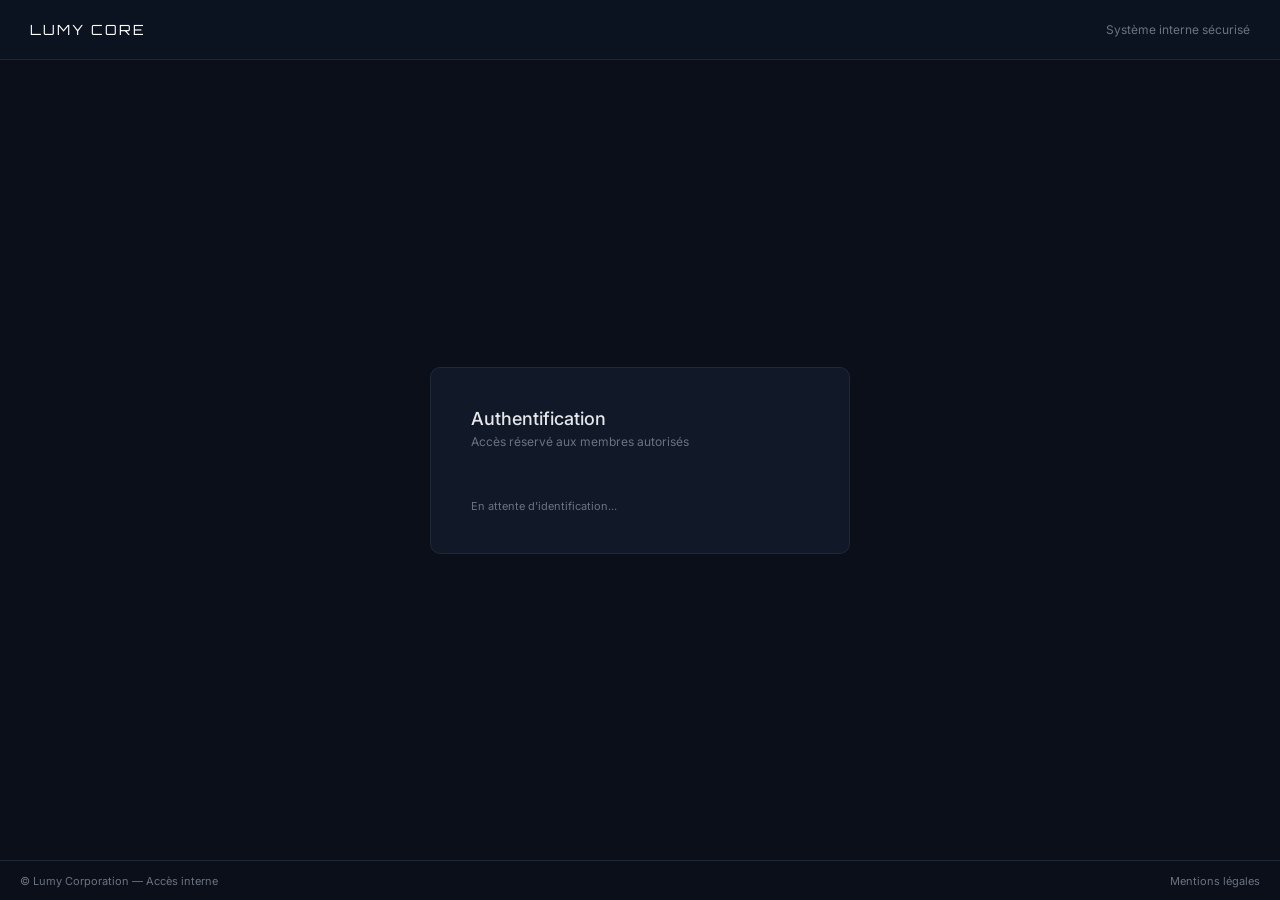
==== commit c3877ed1: "Update index.html" ====
--- a/index.html
+++ b/index.html
@@ -2,18 +2,19 @@
 <html lang="fr">
 <head>
 <meta charset="UTF-8">
-<title>LUMY CORE | AUTH</title>
-
-<link href="https://fonts.googleapis.com/css2?family=Orbitron:wght@700&family=Inter:wght@300;400;500&display=swap" rel="stylesheet">
+<title>LUMY CORE | AUTHENTIFICATION</title>
+
+<link href="https://fonts.googleapis.com/css2?family=Inter:wght@300;400;500&family=Orbitron:wght@600&display=swap" rel="stylesheet">
 <script src="https://accounts.google.com/gsi/client" async defer></script>
 
 <style>
 :root{
-    --bg:#04070d;
-    --panel:#0b111b;
-    --accent:#00f2ff;
-    --text:#e8f0ff;
-    --muted:#6c7a92;
+    --bg:#0a0f1a;
+    --panel:#111827;
+    --border:#1f2937;
+    --text:#e5e7eb;
+    --muted:#6b7280;
+    --accent:#2563eb;
 }
 
 /* GLOBAL */
@@ -22,48 +23,68 @@
 body{
     height:100vh;
     display:flex;
-    justify-content:center;
-    align-items:center;
+    flex-direction:column;
     background:var(--bg);
     color:var(--text);
 }
 
-/* BACKGROUND GRID */
-body::before{
-    content:"";
-    position:absolute;
-    width:100%;
-    height:100%;
-    background:
-        linear-gradient(rgba(255,255,255,0.02) 1px, transparent 1px),
-        linear-gradient(90deg, rgba(255,255,255,0.02) 1px, transparent 1px);
-    background-size:50px 50px;
+/* HEADER ENTREPRISE */
+.header{
+    height:60px;
+    border-bottom:1px solid var(--border);
+    display:flex;
+    align-items:center;
+    justify-content:space-between;
+    padding:0 30px;
+    background:#0b1220;
+}
+
+.logo{
+    font-family:Orbitron;
+    letter-spacing:2px;
+    font-size:14px;
+    color:white;
+}
+
+.system-label{
+    font-size:12px;
+    color:var(--muted);
+}
+
+/* MAIN */
+.main{
+    flex:1;
+    display:flex;
+    align-items:center;
+    justify-content:center;
 }
 
 /* CARD */
 .auth{
-    position:relative;
     width:420px;
-    padding:50px;
     background:var(--panel);
-    border-radius:20px;
-    border:1px solid rgba(255,255,255,0.05);
-    box-shadow:0 20px 60px rgba(0,0,0,0.6);
-    text-align:center;
+    border:1px solid var(--border);
+    border-radius:10px;
+    padding:40px;
 }
 
 /* TITLE */
-h1{
-    font-family:Orbitron;
-    letter-spacing:5px;
-    color:var(--accent);
-    margin-bottom:10px;
-}
-
-.sub{
+.title{
+    font-size:18px;
+    font-weight:500;
+    margin-bottom:5px;
+}
+
+.subtitle{
     font-size:12px;
     color:var(--muted);
     margin-bottom:30px;
+}
+
+/* BUTTON ZONE */
+.g_id_signin{
+    display:flex;
+    justify-content:center;
 }
 
 /* STATUS */
@@ -73,67 +94,69 @@
     color:var(--muted);
 }
 
-/* LEGAL BUTTON */
-.legal-trigger{
-    position:fixed;
-    bottom:15px;
-    right:20px;
-    font-size:10px;
-    color:#444;
-    cursor:pointer;
-    transition:0.3s;
-}
-
-.legal-trigger:hover{
-    color:var(--accent);
+/* FOOTER */
+.footer{
+    height:40px;
+    border-top:1px solid var(--border);
+    display:flex;
+    justify-content:space-between;
+    align-items:center;
+    padding:0 20px;
+    font-size:11px;
+    color:var(--muted);
+}
+
+.footer a{
+    color:var(--muted);
+    text-decoration:none;
+}
+
+.footer a:hover{
+    color:white;
 }
 
 /* MODAL */
-.legal-modal{
+.modal{
     position:fixed;
     width:100%;
     height:100%;
-    background:rgba(0,0,0,0.85);
+    background:rgba(0,0,0,0.7);
     display:none;
     align-items:center;
     justify-content:center;
-    z-index:999;
-}
-
-.legal-content{
-    width:600px;
+}
+
+.modal-content{
+    width:650px;
+    background:#111827;
+    border:1px solid var(--border);
+    border-radius:8px;
+    padding:25px;
     max-height:80vh;
-    background:#0b111b;
-    border:1px solid #222;
-    border-radius:15px;
-    padding:25px;
     overflow-y:auto;
-    box-shadow:0 0 50px rgba(0,242,255,0.15);
-}
-
-.legal-header{
-    font-family:Orbitron;
-    font-size:12px;
-    color:var(--accent);
+}
+
+.modal-header{
+    display:flex;
+    justify-content:space-between;
     margin-bottom:15px;
-    display:flex;
-    justify-content:space-between;
+    font-size:13px;
+    font-weight:500;
 }
 
 .close{
     cursor:pointer;
-    font-size:18px;
-}
-
-.legal-body{
-    font-size:12px;
-    color:#aaa;
+}
+
+.modal-body{
+    font-size:12px;
     line-height:1.6;
-}
-
-.legal-body h3{
+    color:#9ca3af;
+}
+
+.modal-body h3{
+    font-size:12px;
     color:white;
-    font-size:11px;
     margin-top:15px;
 }
 </style>
@@ -141,67 +164,74 @@
 
 <body>
 
-<div class="auth">
-    <h1>LUMY CORE</h1>
-    <div class="sub">ACCÈS AU SYSTÈME INTERNE</div>
-
-    <div id="g_id_onload"
-        data-client_id="280639681515-s3mthshvuqqc19s138j87o37br67qf9b.apps.googleusercontent.com"
-        data-context="signin"
-        data-ux_mode="popup"
-        data-callback="handleCredentialResponse"
-        data-auto_prompt="false">
+<!-- HEADER -->
+<div class="header">
+    <div class="logo">LUMY CORE</div>
+    <div class="system-label">Système interne sécurisé</div>
+</div>
+
+<!-- MAIN -->
+<div class="main">
+
+    <div class="auth">
+
+        <div class="title">Authentification</div>
+        <div class="subtitle">Accès réservé aux membres autorisés</div>
+
+        <div id="g_id_onload"
+            data-client_id="280639681515-s3mthshvuqqc19s138j87o37br67qf9b.apps.googleusercontent.com"
+            data-context="signin"
+            data-ux_mode="popup"
+            data-callback="handleCredentialResponse"
+            data-auto_prompt="false">
+        </div>
+
+        <div class="g_id_signin"
+            data-type="standard"
+            data-theme="outline"
+            data-size="large">
+        </div>
+
+        <div id="status">En attente d'identification...</div>
+
     </div>
 
-    <div class="g_id_signin"
-        data-type="standard"
-        data-theme="outline"
-        data-size="large">
-    </div>
-
-    <div id="status">En attente d'identification...</div>
-</div>
-
-<!-- BOUTON -->
-<div class="legal-trigger" onclick="openLegal()">Mentions légales</div>
-
-<!-- POPUP -->
-<div class="legal-modal" id="legalModal">
-    <div class="legal-content">
-
-        <div class="legal-header">
-            LUMY CORE — MENTIONS LÉGALES
+</div>
+
+<!-- FOOTER -->
+<div class="footer">
+    <div>© Lumy Corporation — Accès interne</div>
+    <div><a href="#" onclick="openLegal()">Mentions légales</a></div>
+</div>
+
+<!-- MODAL -->
+<div class="modal" id="legalModal">
+    <div class="modal-content">
+
+        <div class="modal-header">
+            Mentions légales
             <span class="close" onclick="closeLegal()">×</span>
         </div>
 
-        <div class="legal-body">
-
-            <h3>Éditeur du Système</h3>
+        <div class="modal-body">
+
+            <h3>Éditeur</h3>
             Association LUMY CORPORATION<br>
-            Loi 1901<br>
             Siège : Issoire (63500), France<br>
-            RNA : W633005785<br>
             SIRET : 102 450 350 00016<br>
             Directeur : Théo Rabillard<br>
-            Contact : contact@lumycorp.com
-
-            <h3>Hébergement & Infrastructure</h3>
+            contact@lumycorp.com
+
+            <h3>Hébergement</h3>
             GitHub Pages / Cloudflare<br>
-            Données en Union Européenne<br>
-            DNS : LDS
-
-            <h3>Propriété Intellectuelle</h3>
-            LumyOS, design et code protégés<br>
-            Reproduction interdite (Art. L122-4 CPI)
-
-            <h3>Données & RGPD</h3>
-            Données chiffrées AES-256<br>
-            Usage interne uniquement<br>
+            Infrastructure UE
+
+            <h3>Propriété</h3>
+            LumyOS protégé — reproduction interdite
+
+            <h3>Données</h3>
+            Données internes sécurisées<br>
             Droit d'accès : contact@lumycorp.com
-
-            <h3>Sécurité</h3>
-            Communications sécurisées SSL<br>
-            Chiffrement actif des échanges
 
         </div>
 
@@ -220,14 +250,20 @@
 
     const user = JSON.parse(jsonPayload);
 
+    // sécurité intranet
+    if (!user.email.endsWith("@lumycorp.com")) {
+        document.getElementById("status").innerText = "Accès refusé";
+        return;
+    }
+
     localStorage.setItem('lumy_user', JSON.stringify(user));
 
     document.getElementById("status").innerText =
-        "Accès autorisé : " + user.email;
+        "Accès autorisé";
 
     setTimeout(()=>{
         window.location.href = "dashboard.html";
-    },1000);
+    },800);
 }
 
 /* modal */
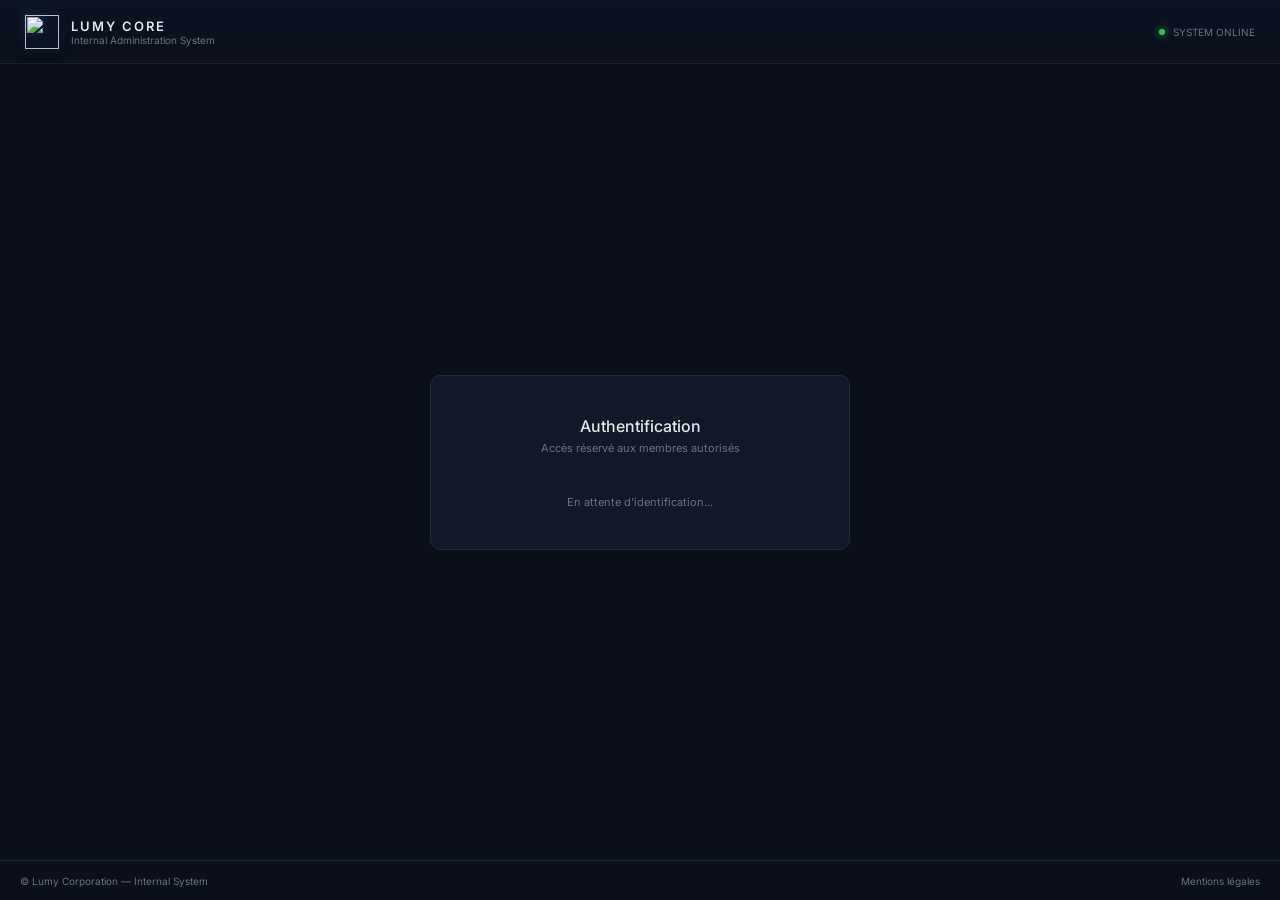
==== commit e3319432: "Update index.html" ====
--- a/index.html
+++ b/index.html
@@ -2,7 +2,7 @@
 <html lang="fr">
 <head>
 <meta charset="UTF-8">
-<title>LUMY CORE | AUTHENTIFICATION</title>
+<title>LUMY CORE | INTERNAL ACCESS</title>
 
 <link href="https://fonts.googleapis.com/css2?family=Inter:wght@300;400;500&family=Orbitron:wght@600&display=swap" rel="stylesheet">
 <script src="https://accounts.google.com/gsi/client" async defer></script>
@@ -28,68 +28,102 @@
     color:var(--text);
 }
 
-/* HEADER ENTREPRISE */
+/* HEADER */
 .header{
-    height:60px;
-    border-bottom:1px solid var(--border);
-    display:flex;
-    align-items:center;
+    height:64px;
+    display:flex;
     justify-content:space-between;
-    padding:0 30px;
-    background:#0b1220;
-}
-
-.logo{
-    font-family:Orbitron;
+    align-items:center;
+    padding:0 25px;
+    background:linear-gradient(180deg,#0b1220,#0a0f1a);
+    border-bottom:1px solid rgba(255,255,255,0.06);
+}
+
+.left{
+    display:flex;
+    align-items:center;
+    gap:12px;
+}
+
+.logo-img{
+    width:34px;
+    height:34px;
+    object-fit:contain;
+    filter: drop-shadow(0 0 6px rgba(37,99,235,0.4));
+}
+
+.brand-name{
+    font-size:13px;
+    font-weight:600;
     letter-spacing:2px;
-    font-size:14px;
-    color:white;
-}
-
-.system-label{
-    font-size:12px;
-    color:var(--muted);
+}
+
+.brand-sub{
+    font-size:10px;
+    color:var(--muted);
+}
+
+.right{
+    display:flex;
+    align-items:center;
+    gap:8px;
+    font-size:10px;
+    color:var(--muted);
+}
+
+.status-dot{
+    width:6px;
+    height:6px;
+    border-radius:50%;
+    background:#22c55e;
+    box-shadow:0 0 8px #22c55e;
+    animation:pulse 1.5s infinite;
+}
+
+@keyframes pulse{
+    0%{opacity:0.3}
+    50%{opacity:1}
+    100%{opacity:0.3}
 }
 
 /* MAIN */
 .main{
     flex:1;
     display:flex;
-    align-items:center;
     justify-content:center;
-}
-
-/* CARD */
+    align-items:center;
+}
+
+/* LOGIN BOX */
 .auth{
     width:420px;
     background:var(--panel);
     border:1px solid var(--border);
     border-radius:10px;
     padding:40px;
-}
-
-/* TITLE */
+    text-align:center;
+}
+
 .title{
-    font-size:18px;
+    font-size:16px;
     font-weight:500;
     margin-bottom:5px;
 }
 
 .subtitle{
-    font-size:12px;
-    color:var(--muted);
-    margin-bottom:30px;
-}
-
-/* BUTTON ZONE */
+    font-size:11px;
+    color:var(--muted);
+    margin-bottom:25px;
+}
+
+/* GOOGLE BTN */
 .g_id_signin{
     display:flex;
     justify-content:center;
 }
 
-/* STATUS */
 #status{
-    margin-top:20px;
+    margin-top:15px;
     font-size:11px;
     color:var(--muted);
 }
@@ -102,7 +136,7 @@
     justify-content:space-between;
     align-items:center;
     padding:0 20px;
-    font-size:11px;
+    font-size:10px;
     color:var(--muted);
 }
 
@@ -128,20 +162,19 @@
 
 .modal-content{
     width:650px;
+    max-height:80vh;
+    overflow-y:auto;
     background:#111827;
     border:1px solid var(--border);
     border-radius:8px;
     padding:25px;
-    max-height:80vh;
-    overflow-y:auto;
 }
 
 .modal-header{
     display:flex;
     justify-content:space-between;
+    font-size:13px;
     margin-bottom:15px;
-    font-size:13px;
-    font-weight:500;
 }
 
 .close{
@@ -150,13 +183,13 @@
 
 .modal-body{
     font-size:12px;
+    color:#9ca3af;
     line-height:1.6;
-    color:#9ca3af;
 }
 
 .modal-body h3{
+    color:white;
     font-size:12px;
-    color:white;
     margin-top:15px;
 }
 </style>
@@ -166,8 +199,21 @@
 
 <!-- HEADER -->
 <div class="header">
-    <div class="logo">LUMY CORE</div>
-    <div class="system-label">Système interne sécurisé</div>
+
+    <div class="left">
+        <img src="https://i.postimg.cc/ZCfjHWMY/lumy-logo.png" class="logo-img">
+
+        <div>
+            <div class="brand-name">LUMY CORE</div>
+            <div class="brand-sub">Internal Administration System</div>
+        </div>
+    </div>
+
+    <div class="right">
+        <div class="status-dot"></div>
+        SYSTEM ONLINE
+    </div>
+
 </div>
 
 <!-- MAIN -->
@@ -200,12 +246,13 @@
 
 <!-- FOOTER -->
 <div class="footer">
-    <div>© Lumy Corporation — Accès interne</div>
-    <div><a href="#" onclick="openLegal()">Mentions légales</a></div>
+    <div>© Lumy Corporation — Internal System</div>
+    <a href="#" onclick="openLegal()">Mentions légales</a>
 </div>
 
 <!-- MODAL -->
 <div class="modal" id="legalModal">
+
     <div class="modal-content">
 
         <div class="modal-header">
@@ -223,19 +270,19 @@
             contact@lumycorp.com
 
             <h3>Hébergement</h3>
-            GitHub Pages / Cloudflare<br>
-            Infrastructure UE
+            GitHub Pages / Cloudflare
 
             <h3>Propriété</h3>
-            LumyOS protégé — reproduction interdite
+            Système Lumy Core protégé
 
             <h3>Données</h3>
-            Données internes sécurisées<br>
-            Droit d'accès : contact@lumycorp.com
+            Usage interne sécurisé<br>
+            Contact RGPD : contact@lumycorp.com
 
         </div>
 
     </div>
+
 </div>
 
 <script>
@@ -250,16 +297,14 @@
 
     const user = JSON.parse(jsonPayload);
 
-    // sécurité intranet
-    if (!user.email.endsWith("@lumycorp.com")) {
+    if(!user.email.endsWith("@lumycorp.com")){
         document.getElementById("status").innerText = "Accès refusé";
         return;
     }
 
-    localStorage.setItem('lumy_user', JSON.stringify(user));
-
-    document.getElementById("status").innerText =
-        "Accès autorisé";
+    localStorage.setItem("lumy_user", JSON.stringify(user));
+
+    document.getElementById("status").innerText = "Accès autorisé";
 
     setTimeout(()=>{
         window.location.href = "dashboard.html";
